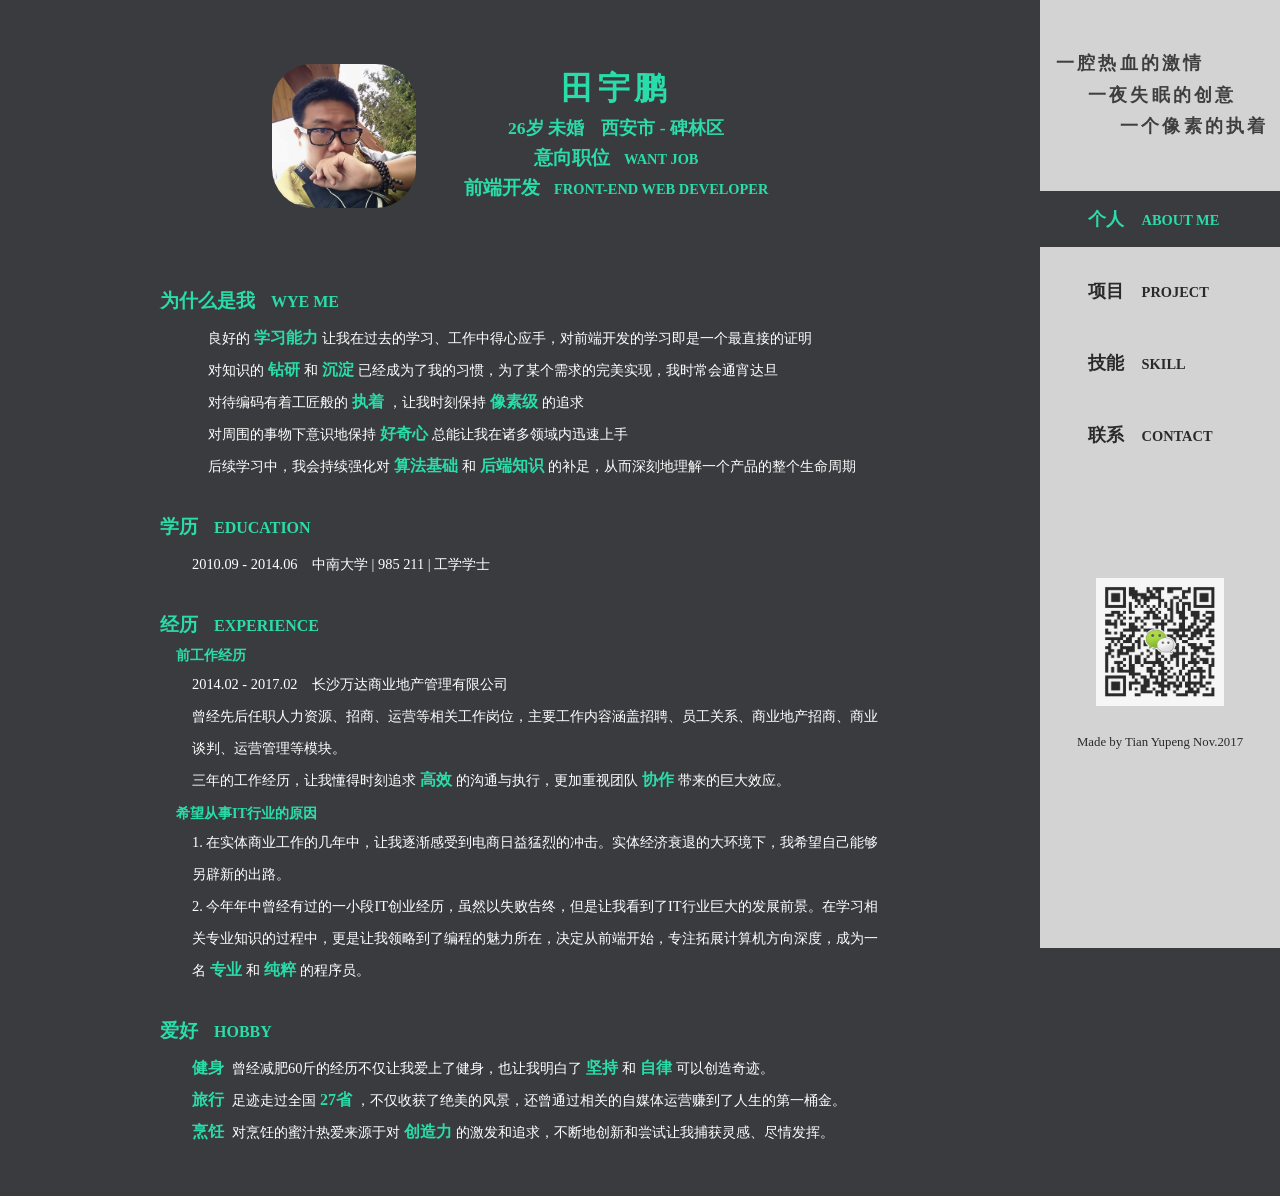
==== resume.html @ 61b3d77f "我的简历" ====
<!DOCTYPE html>
<html lang="zh-Hans">
<head>
	<meta charset="UTF-8">
	<meta http-equiv="X-UA-Compatible" content="IE=Edge,chrome=1">
	<meta name="viewport" content="width=device-width, user-scalable=no, initial-scale=1.0, maximum-scale=1.0, minimum-scale=1.0">
	<title>田宇鹏 TianYupeng</title>
	<link rel="shortcut icon" type="image/x-icon" href="./img/icon.ico">
	<link rel="stylesheet" type="text/css" href="./resume.css">
</head>
<body>
	<section class="rightNav">
		<h3>一腔热血的激情</h3>
		<h3>一夜失眠的创意</h3>
		<h3>一个像素的执着</h3>
		<ol>
			<li class="active">个人&nbsp;&nbsp;&nbsp;&nbsp;<span>ABOUT ME</span></li>
			<li>项目&nbsp;&nbsp;&nbsp;&nbsp;<span>PROJECT</span></li>
			<li>技能&nbsp;&nbsp;&nbsp;&nbsp;<span>SKILL</span></li>
			<li>联系&nbsp;&nbsp;&nbsp;&nbsp;<span>CONTACT</span></li>
		</ol>
		<svg><use xlink:href="#icon-email"></use></svg>
		<svg><use xlink:href="#icon-git"></use></svg>
		<svg><use xlink:href="#icon-blog"></use></svg>
		<svg><use xlink:href="#icon-PDF1"></use></svg>
		<img src="./img/WeChat.png" alt="WeChat">
		<p>Made by Tian Yupeng Nov.2017</p>
	</section>
	<section class="aboutMe active">
		<div>
			<img src="./img/photo.jpg" alt="MyPhoto">
			<div>
				<h1>田宇鹏</h1>
				<h5>26岁 未婚&nbsp;&nbsp;&nbsp;</h5>
				<svg><use xlink:href="#icon-icon"></use></svg>
				<h5>西安市 - 碑林区</h5>
				<h3>意向职位<span>&nbsp;&nbsp;&nbsp;&nbsp;WANT JOB</span></h3>
				<h3>前端开发<span>&nbsp;&nbsp;&nbsp;&nbsp;FRONT-END WEB DEVELOPER</span></h3>
			</div>
		</div>
		<div>
			<h3>为什么是我<span>&nbsp;&nbsp;&nbsp;&nbsp;WYE ME</span></h3>
			<p>良好的<span> 学习能力 </span>让我在过去的学习、工作中得心应手，对前端开发的学习即是一个最直接的证明</p><br/>
			<p>对知识的<span> 钻研 </span>和<span> 沉淀 </span>已经成为了我的习惯，为了某个需求的完美实现，我时常会通宵达旦</p><br/>
			<p>对待编码有着工匠般的<span> 执着 </span>，让我时刻保持<span> 像素级 </span>的追求</p><br/>
			<p>对周围的事物下意识地保持<span> 好奇心 </span>总能让我在诸多领域内迅速上手</p><br/>
			<p>后续学习中，我会持续强化对<span> 算法基础 </span>和<span> 后端知识 </span>的补足，从而深刻地理解一个产品的整个生命周期</p><br/>
		</div>
		<div>
			<h3>学历<span>&nbsp;&nbsp;&nbsp;&nbsp;EDUCATION</span></h3>
			<p>2010.09 - 2014.06&nbsp;&nbsp;&nbsp;&nbsp;中南大学 | 985 211 | 工学学士</p>
		</div>
		<div>
			<h3>经历<span>&nbsp;&nbsp;&nbsp;&nbsp;EXPERIENCE</span></h3>
			<h5>前工作经历</h5>
			<p>2014.02 - 2017.02&nbsp;&nbsp;&nbsp;&nbsp;长沙万达商业地产管理有限公司</p>
			<p>曾经先后任职人力资源、招商、运营等相关工作岗位，主要工作内容涵盖招聘、员工关系、商业地产招商、商业谈判、运营管理等模块。</p>
			<p>三年的工作经历，让我懂得时刻追求<span> 高效 </span>的沟通与执行，更加重视团队<span> 协作 </span>带来的巨大效应。</p>
			<h5>希望从事IT行业的原因</h5>
			<p>1. 在实体商业工作的几年中，让我逐渐感受到电商日益猛烈的冲击。实体经济衰退的大环境下，我希望自己能够另辟新的出路。</p>
			<p>2. 今年年中曾经有过的一小段IT创业经历，虽然以失败告终，但是让我看到了IT行业巨大的发展前景。在学习相关专业知识的过程中，更是让我领略到了编程的魅力所在，决定从前端开始，专注拓展计算机方向深度，成为一名<span> 专业 </span>和<span> 纯粹 </span>的程序员。</p>
		</div>
		<div>
			<h3>爱好<span>&nbsp;&nbsp;&nbsp;&nbsp;HOBBY</span></h3>
			<p><span>健身&nbsp;&nbsp;</span>曾经减肥60斤的经历不仅让我爱上了健身，也让我明白了<span> 坚持 </span>和<span> 自律 </span>可以创造奇迹。</p>
			<p><span>旅行&nbsp;&nbsp;</span>足迹走过全国<span> 27省 </span>，不仅收获了绝美的风景，还曾通过相关的自媒体运营赚到了人生的第一桶金。</p>
			<p><span>烹饪&nbsp;&nbsp;</span>对烹饪的蜜汁热爱来源于对<span> 创造力 </span>的激发和追求，不断地创新和尝试让我捕获灵感、尽情发挥。</p>
		</div>
	</section>
	<section class="project">
		<h1>项目经验&nbsp;&nbsp;&nbsp;&nbsp;Project</h1>
		<ol>
			<li class="music-163">
				<div class="background"></div>
				<div class="header">
					<h3>网易云音乐 - 移动端页面</h3>
					<svg><use xlink:href="#icon-shouji"></use></svg>
				</div>
				<img src="./img/music-163.png" alt="cover">
				<div class="content">
					<p>这是一个非官方的网易云音乐移动端页面，能够实现歌曲的搜索、播放/暂停等功能。</p>
					<p><span>部署：</span>LeanCloud + 七牛云</p>
					<p><span>技术栈：</span>jQuery + Ajax + CSS 3</p>
					<p><span>项目亮点：</span>在线曲库搜索功能，歌词随播放进度滚动。</p>
					<p>（预览请使用移动端模式获得最佳浏览效果）</p>
				</div>
				<div class="footer">
					<svg><use xlink:href="#icon-wangyiyunyinle"></use></svg>
					<svg><use xlink:href="#icon-prog-jquery"></use></svg>
					<svg class="ajax"><use xlink:href="#icon-ajax"></use></svg>
					<svg><use xlink:href="#icon-icon-css"></use></svg>
					<p>查看源码</p>
					<p>点击体验</p>
				</div>
			</li>
			<li class="mafia">
				<div class="background"></div>
				<div class="header">
					<h3>益智类桌游：天黑请闭眼</h3>
					<svg><use xlink:href="#icon-shouji"></use></svg>
					<svg><use xlink:href="#icon-pc"></use></svg>
				</div>
				<img src="./img/mafia.png" alt="cover">
				<div class="content">
					<p>这是一款当下流行的桌游——天黑请闭眼的功能型App。它基本具备了较为完善的游戏功能，可以直接封装成App使用。</p>
					<p><span>功能：</span>设置玩家数量、自动分配角色、判断游戏进度等。</p>
					<p><span>技术栈：</span>原生JS + jQuery</p>
					<p><span>项目亮点：</span>利用滑块设置玩家人数、随机分配玩家身份、页面间的数据传递、自动判断游戏进度和游戏胜负。</p>
					<p>（移动端模式预览效果更佳；同时桌面端也做了响应式处理，不影响预览效果）</p>
				</div>
				<div class="footer">
					<svg class="mafia"><use xlink:href="#icon-miaozhun"></use></svg>
					<svg class="javascript"><use xlink:href="#icon-javascript"></use></svg>
					<svg><use xlink:href="#icon-prog-jquery"></use></svg>
					<p>查看源码</p>
					<p>点击体验</p>
				</div>
			</li>
			<li class="todolist">
				<div class="background"></div>
				<div class="header">
					<h3>ToDoList - 在线备忘录</h3>
					<svg><use xlink:href="#icon-pc"></use></svg>
				</div>
				<img src="./img/todolist.png" alt="cover">
				<div class="content">
					<p>这是一个基于 React 框架的在线待办事项清单，支持云端数据漫游。</p>
					<p><span>功能：</span>登录/注册/密码找回、云端存储/读取数据。</p>
					<p><span>部署：</span>LeanCloud</p>
					<p><span>技术栈：</span>原生JS + React</p>
					<p><span>项目亮点：</span>基于 React 框架实现的项目整体模块化开发，以及依托 LeanCloud 强大的数据支持进行的线上数据存储与读取。</p>
				</div>
				<div class="footer">
					<svg class="todolist"><use xlink:href="#icon-todolist"></use></svg>
					<svg class="javascript"><use xlink:href="#icon-javascript"></use></svg>
					<svg class="react"><use xlink:href="#icon-react"></use></svg>
					<p>查看源码</p>
					<p>点击体验</p>
				</div>
			</li>
			<li class="lol">
				<div class="background"></div>
				<div class="header">
					<h3>英雄联盟官方网站 - PC端首页</h3>
					<svg><use xlink:href="#icon-pc"></use></svg>
				</div>
				<img src="./img/lol.png" alt="cover">
				<div class="content">
					<p>这是一个桌面端 HTML5 静态页面项目，像素级精确还原了英雄联盟官方网站首页。</p>
					<p><span>技术栈：</span>jQuery + HTML5</p>
					<p><span>功能型组件：</span>自制下拉悬框组件、动态背景、自制轮播组件、自制Tab标签切换组件。</p>
					<p><span>项目亮点：</span>追求极致用户体验的轮播组件。</p>
				</div>
				<div class="footer">
					<svg><use xlink:href="#icon-LOL"></use></svg>
					<svg><use xlink:href="#icon-prog-jquery"></use></svg>
					<svg class="html"><use xlink:href="#icon-icon-html"></use></svg>
					<p>查看源码</p>
					<p>点击体验</p>
				</div>
			</li>
		</ol>
		<ul></ul>
	</section>
	<section class="skill">
		<div class="background"></div>
		<h1>专业技能&nbsp;&nbsp;&nbsp;&nbsp;Skill</h1>
		<div class="skillList">
			<ul>
				<li>
					<h3>HTML、CSS 静态页面制作</h3>
					<p> - 像素级实现设计稿，对盒模型、浮动、定位、BFC等核心概念均能熟练掌握</p>
					<p> - 利用媒体查询、Bootstrap栅格系统等方式实现响应式布局</p>
					<p> - 对 HTML5 部分特性、CSS 3 动画均有一定程度的了解</p>
				</li>
				<li>
					<h3>JavaScript、jQuery 的熟练掌握与运用</h3>
					<p> - 对基本概念如作用域链、闭包、异步、面向对象、原型等均有一定的理解和认识</p>
					<p> - 熟悉各种基本DOM节点、事件的操作</p>
					<p> - 能够根据产品的实际需求编写常用的功能型插件，如Tab切换、模态框、轮播、图片的瀑布流布局、木桶布局等</p>
					<p> - 熟悉 ES6 的部分特性</p>
				</li>
			</ul>
			<ul>
				<li>
					<h3>与后端的协同开发</h3>
					<p> - 熟悉 Ajax 请求，了解 JSONP、CORS 等多种跨域策略的原理和实现方式</p>
					<p> - 能够熟练运用懒加载、函数节流等性能优化策略</p>
				</li>
				<li>
					<h3>框架与工具</h3>
					<p> - 对当下主流的 React 框架有一定了解和使用经验</p>
					<p> - 能够进行模块化编程，使用 Webpack、RequireJS、Gulp.js 等多种方式处理工作流</p>
					<p> - 能够使用 Sass 工具对代码进行相应的预编译处理</p>
				</li>
				<li>
					<h3>其它</h3>
					<p> - 对移动端开发流程有一定的了解和认识</p>
					<p> - 目前正在对 Node.js 的学习探索中</p>
				</li>
			</ul>
		</div>
		<ul class="skillLabels">
			<li class="active">HTML / HTML5</li>
			<li class="active">CSS / CSS 3</li>
			<li class="active">JavaScript</li>
			<li class="active">jQuery</li>
			<li class="active">React</li>
			<li class="active">Bootstrap</li>
			<li class="active">Ajax</li>
			<li class="active">Webpack</li>
			<li>RequireJS</li>
			<li>Gulp.js</li>
			<li class="active">Sass</li>
			<li>HTTP</li>
			<li>Photoshop</li>
		</ul>
	</section>
	<section class="contact">
		<h1>与我联系&nbsp;&nbsp;&nbsp;&nbsp;Contact</h1>
		<div>
			<h3>Tel/WeChat：<span>185-9205-1215</span></h3>
			<h3>E-mail：<span>Tiany_Comeon@163.com</span></h3>
			<h3>Web/GitHub：<a href="https://github.com/330387398" target="view_window">https://github.com/330387398</a></h3>
		</div>
	</section>
	<script src="https://at.alicdn.com/t/font_375856_a54xyzhnbz30izfr.js"></script>
	<script src="https://code.jquery.com/jquery-3.2.1.min.js"></script>
	<script src="./resume.js"></script>
</body>
</html>
---- resume.css ----
/*--------------------------------------------------reset css--------------------------------------------------*/

* { margin: 0; padding: 0; }
body { background: #3A3B3F; overflow-y: scroll; }
body > .active { display: block; }
ol, ul, li { list-style: none; }


/*--------------------------------------------------rightNav---------------------------------------------------*/

.rightNav {
	position: fixed;
	right: 0;
	padding-top: 3rem;
	width: 15rem;
	height: 100vh;
	background: #D3D3D3;
}
.rightNav > h3 {
	margin-left: 1rem;
	font-size: 1.1rem;
	color: black;
	line-height: 1.8;
	letter-spacing: .2rem;
	opacity: .7;
	cursor: default;
}
.rightNav > h3:nth-of-type(2) {
	margin-left: 3rem;
}
.rightNav > h3:nth-of-type(3) {
	margin-left: 5rem;
}

/*导航标签*/
.rightNav > ol {
	margin: 3rem 0 2rem 0;
	font-weight: bold;
}
.rightNav > ol > li {
	margin: 1rem 0;
	padding: 1rem 0 1rem 3rem;
	font-size: 1.1rem;
	opacity: .8;
	cursor: pointer;
	transition: .3s;
}
.rightNav > ol > li:hover {
	color: #29DCA9;
	opacity: 1;
}
.rightNav > ol > li.active {
	color: #29DCA9;
	background: #3A3B3F;
	opacity: 1;
}
.rightNav > ol > li > span {
	font-size: .9rem;
}

/*svg图标*/
.rightNav > svg {
	float: left;
	width: 2.5rem;
	height: 2.5rem;
	opacity: .5;
	cursor: pointer;
	transition: .3s;
}
@keyframes shake {
	0% {
		transform: scale(1, 1)
	}
	40% {
		transform: scale(1.2, .8)
	}
	55% {
		transform: scale(.8, 1.2)
	}
	70% {
		transform: scale(1.1, .9)
	}
	85% {
		transform: scale(.9, 1.1)
	}
	100% {
		transform: scale(1, 1)
	}
}
.rightNav > svg:hover {
	opacity: 1;
	animation: shake .6s;
}
.rightNav > svg:first-of-type {
	margin: .3rem .5rem 0 1.8rem;
}
.rightNav > svg:nth-of-type(2) {
	margin: .25rem .2rem 0 0;
}
.rightNav > svg:nth-of-type(3) {
	width: 3.1rem;
	height: 3.1rem;
}
.rightNav > svg:nth-of-type(4) {
	margin: .2rem 0 0 .25rem;
	width: 2.55rem;
	height: 2.55rem;
}

.rightNav > img {
	display: block;
	margin: 7.2rem auto 1.8rem auto;
	width: 8rem;
	height: 8rem;
	opacity: .8;
}
.rightNav > p {
	font-size: .8rem;
	color: black;
	text-align: center;
	opacity: .8;
	cursor: default;
}


/*---------------------------------------------------aboutMe---------------------------------------------------*/

.aboutMe {
	display: none;
	padding-bottom: 3rem;
	width: calc(100% - 15rem);
	text-align: center;
}
.aboutMe > div {
	margin: 0 auto;
	padding-top: 2rem;
	width: 720px;
	text-align: left;
}
.aboutMe > div > h3 {
	margin-bottom: .5rem;
	color: #29DCA9;
}
.aboutMe > div > h3 > span {
	font-size: 1rem;
}
.aboutMe > div > p {
	margin-left: 2rem;
	font-size: .9rem;
	color: white;
	line-height: 2rem;
}
.aboutMe > div > p > span {
	font-size: 1rem;
	color: #29DCA9;
	font-weight: bold;
}
.aboutMe > div > h5 {
	margin: .5rem 0 .2rem 1rem;
	font-size: .9rem;
	color: #29DCA9;
}
.aboutMe > div:first-child {
	display: inline-block; 
	margin-bottom: 3rem;
	padding-top: 4rem;
	width: auto;
}
.aboutMe > div:first-child > img {
	float: left;
	margin-right: 3rem;
	width: 9rem;
	height: 9rem;
	border-radius: 40px;
}
.aboutMe > div:first-child > div {
	display: inline-block;
	position: relative;
	color: #29DCA9;
	text-align: center;
}
.aboutMe > div:first-child h1 {
	font-size: 2rem;
	line-height: 3rem;
	letter-spacing: .3rem;
}
.aboutMe > div:first-child h5 {
	display: inline;
	font-family: "黑体";
	font-size: 1.1rem;
	line-height: 2rem;
}
.aboutMe > div:first-child svg {
	position: absolute;
	top: 3.3rem;
	left: 7.7rem;
	width: 1.3rem;
	height: 1.3rem;
}
.aboutMe > div:first-child h3 {
	font-size: 1.2rem;
	line-height: 1.8rem;
}
.aboutMe > div:first-child h3 > span {
	font-size: .9rem;
}
.aboutMe > div:nth-of-type(2) {
	position: relative;
}
.aboutMe > div:nth-of-type(2) > svg {
	position: absolute;
	left: 1.2rem;
	width: 1.5rem;
	height: 1.5rem;
}
.aboutMe > div:nth-of-type(2) > p {
	display: inline;
	margin-left: 3rem;
}


/*---------------------------------------------------project---------------------------------------------------*/

.project {
	display: none;
	padding-top: 4rem;
	width: calc(100% - 15rem);
	text-align: center;
}
.project > h1 {
	font-size: 2rem;
	color: #29DCA9;
}

/*项目列表*/
.project > ol {
	display: flex;
	flex-direction: column;
	margin-bottom: 3rem;
	align-items: center;
}
.project > ol > li {
	position: relative;
	margin: 4rem 0 3rem 0;
	max-width: 650px;
	overflow: hidden;
}
.project > ol > li > .background {
	display: block;
    position: absolute;
    top: 0;
    right: 0;
    bottom: 0;
    left: 0;
    z-index: -1;
    filter: blur(25px);
}
.project > ol > .music-163 > .background {
	background: url(./img/music-163.png);
}
.project > ol > .mafia > .background {
	background: url(./img/mafia.jpg);
}
.project > ol > .todolist > .background {
	background: url(./img/todolist.jpg);
}
.project > ol > .lol > .background {
	background: url(./img/lol.jpg);
}
.project > ol > li > .header {
	display: flex;
}
.project > ol > li > .header > h3 {
	margin-left: 2rem;
	font-size: 1.1rem;
	color: #29DCA9;
	line-height: 3.5rem;
	letter-spacing: .1rem;
	text-align: left;
}
.project > ol > li > .header > svg {
	margin-left: 1rem;
	width: 2.2rem;
	height: 3.5rem;
}
.project > ol > li > img {
	width: 100%;
	cursor: pointer;
}
.project > ol > li > .content {
	margin: 1.5rem 3rem 1.2rem 3rem;
}
.project > ol > li > .content > p {
	margin: .5rem 0;
	font-size: .9rem;
	color: white;
	line-height: 1.8;
	text-align: left;
}
.project > ol > li > .content span {
	color: #29DCA9;
	font-weight: bold;
}
.project > ol > li > .footer {
	padding-left: 3rem;
	border-top: 1px solid rgba(41, 220, 169, .2);
}
.project > ol > li > .footer > svg {
	float: left;
	margin-right: 1rem;
	width: 2.5rem;
	height: 4rem;
}
.project > ol > li > .footer > .ajax {
	margin: 0 .5rem 0 -.2rem;
	width: 4rem;
}
.project > ol > li > .footer > .mafia {
	width: 3.2rem;
}
.project > ol > li > .footer > .javascript {
	margin-left: -.5rem;
}
.project > ol > li > .footer > .todolist {
	margin-right: 1.6rem;
}
.project > ol > li > .footer > .react {
	margin-top: -.1rem;
	height: 4.2rem;
}
.project > ol > li > .footer > .html {
	margin: .1rem 0 0 .2rem;
	width: 2.4rem;
}
.project > ol > li > .footer > p {
	float: right;
	margin: 1rem;
	padding: .3rem 1rem;
	font-size: .9rem;
	color: white;
	line-height: 1.4rem;
	border: 1px solid rgba(41, 220, 169, .5);
	border-radius: 10px;
	cursor: pointer;
	transition: .1s;
}
.project > ol > li > .footer > p:nth-of-type(1) {
	margin: 1rem 3rem 1rem .5rem;
}
.project > ol > li > .footer > p:hover {
	color: #29DCA9;
}

/*项目Tab切换按钮*/
.project > ul {
	position: fixed;
	top: 50%;
	right: 17rem;
	transition: .3s;
}
.project > ul > li {
	margin: .5rem 0 .5rem 0;
	width: .8rem;
	height: .8rem;
	background: #232323;
	border-radius: 50%;
	cursor: pointer;
	transition: .3s;
}
.project > ul > li.hover {
	margin-bottom: .9rem;
	background: #29DCA9;
	transform: scale(1.5);
}
.project > ul > li.active {
	background: #29DCA9;
}


/*----------------------------------------------------skill----------------------------------------------------*/

.skill {
	display: none;
	padding-top: 4rem;
	width: calc(100% - 15rem);
	color: #29DCA9;
}
.skill > .background {
	position: fixed;
    top: 0;
    right: 0;
    bottom: 0;
    left: 0;
    z-index: -1;
    background: url(./img/background.jpg);
    background-size: cover;
}
.skill > h1 {
	font-size: 2rem;
	text-align: center;
}
.skill > .skillList {
	display: flex;
	position: relative;
	margin: 2rem auto 0 auto;
    max-width: 960px;
    justify-content: space-around;
    overflow: hidden;
}
.skill > .skillList::after {
	content: '';
	display: block;
    position: absolute;
    top: 0;
    right: 0;
    bottom: 0;
    left: 0;
    z-index: -1;
    background: url(./img/background.jpg);
    background-size: cover;
    overflow: hidden;
    filter: blur(25px);	
}
.skill > .skillList > ul {
	margin: 1rem 0 2rem 0;
	width: 40%;
}
.skill > .skillList h3 {
	margin: 1rem 0 .3rem 0;
}
.skill > .skillList p {
	font-size: .9rem;
	color: white;
	line-height: 2;
}
.skill > .skillLabels {
	margin: 1.6rem auto 0 auto;
	max-width: 720px;
	color: white;
}
.skill > .skillLabels > li {
	float: left;
	margin: .6rem 1rem 0 0;
	padding: .5rem 1rem;
	font-size: .9rem;
	background: #3A3B3F;
	border: 2px solid gray;
	border-radius: 10px;
}
.skill > .skillLabels > li.active {
	color: #29DCA9;
	border: 2px solid #29DCA9;
}

/*---------------------------------------------------contact---------------------------------------------------*/

.contact {
	display: none;
	padding-top: 11rem;
	width: calc(100% - 15rem);
	color: #29DCA9;
}
.contact > h1 {
	margin-bottom: 6rem;
	font-size: 2rem;
	text-align: center;
}
.contact > div {
	margin: 0 auto;
	width: 30rem;
	text-align: center;
}
.contact > div > h3 {
	margin: 3rem 0 3rem 0;
}
.contact > div > h3 > a {
	color: #29DCA9;
}
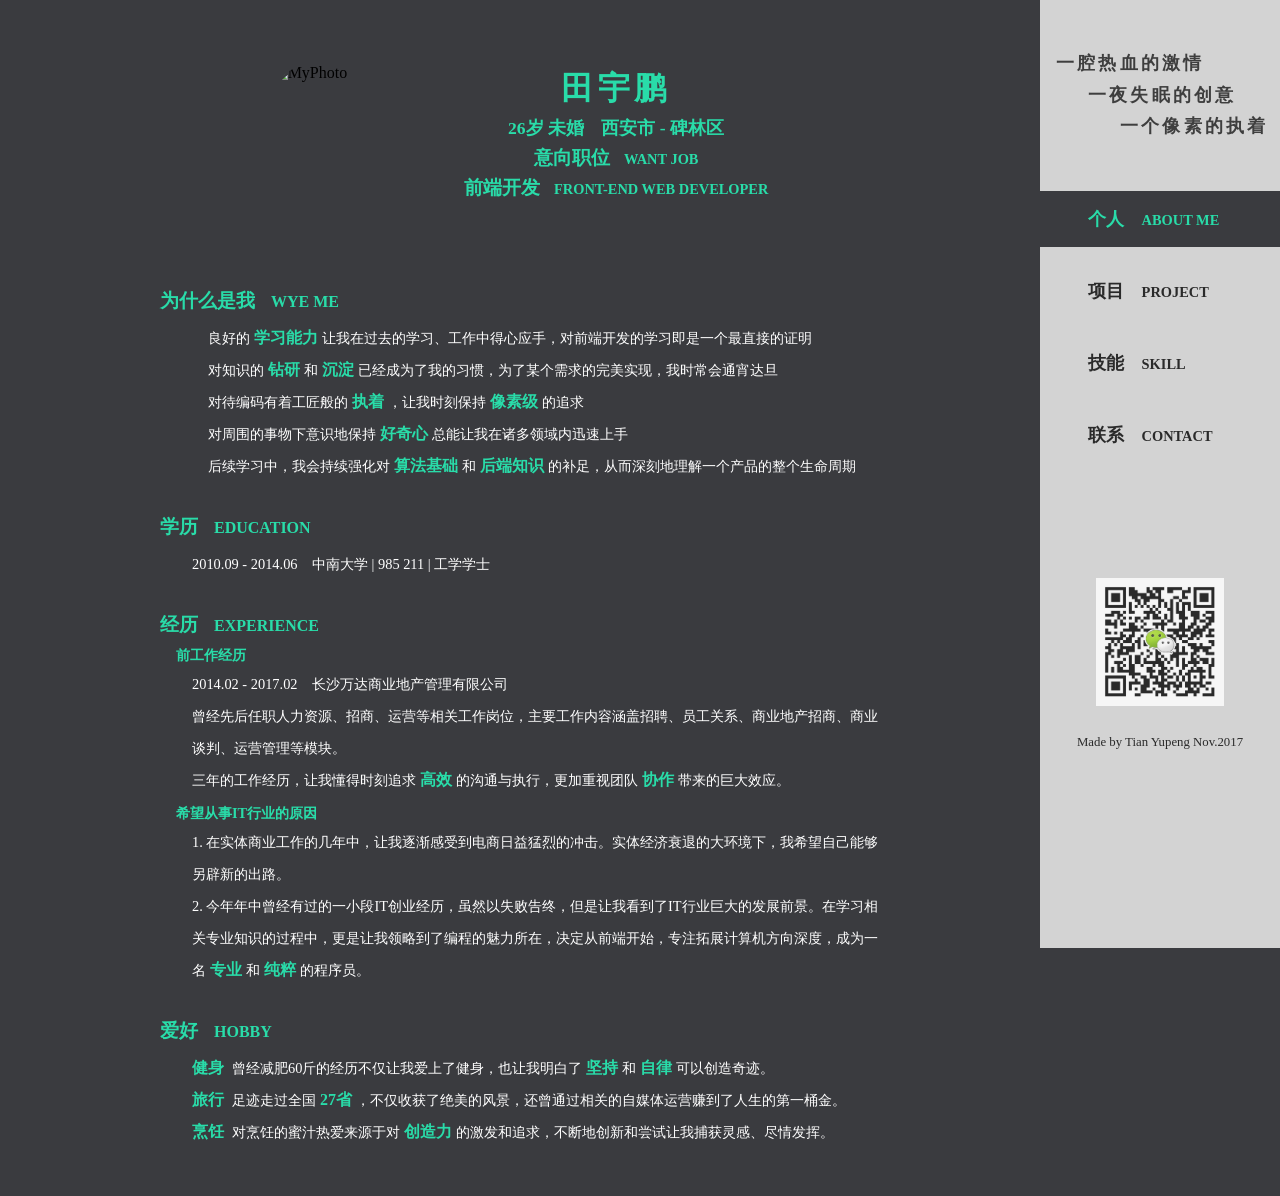
==== commit c5164b86: "更新图片地址" ====
--- a/resume.html
+++ b/resume.html
@@ -28,7 +28,7 @@
 	</section>
 	<section class="aboutMe active">
 		<div>
-			<img src="./img/photo.jpg" alt="MyPhoto">
+			<img src="https://i.loli.net/2017/11/19/5a1127ba836a3.jpg" alt="MyPhoto">
 			<div>
 				<h1>田宇鹏</h1>
 				<h5>26岁 未婚&nbsp;&nbsp;&nbsp;</h5>
@@ -76,7 +76,7 @@
 					<h3>网易云音乐 - 移动端页面</h3>
 					<svg><use xlink:href="#icon-shouji"></use></svg>
 				</div>
-				<img src="./img/music-163.png" alt="cover">
+				<img src="https://i.loli.net/2017/09/14/59ba9371558e3.png" alt="cover">
 				<div class="content">
 					<p>这是一个非官方的网易云音乐移动端页面，能够实现歌曲的搜索、播放/暂停等功能。</p>
 					<p><span>部署：</span>LeanCloud + 七牛云</p>
@@ -100,7 +100,7 @@
 					<svg><use xlink:href="#icon-shouji"></use></svg>
 					<svg><use xlink:href="#icon-pc"></use></svg>
 				</div>
-				<img src="./img/mafia.png" alt="cover">
+				<img src="https://i.loli.net/2017/11/19/5a11274ee7820.png" alt="cover">
 				<div class="content">
 					<p>这是一款当下流行的桌游——天黑请闭眼的功能型App。它基本具备了较为完善的游戏功能，可以直接封装成App使用。</p>
 					<p><span>功能：</span>设置玩家数量、自动分配角色、判断游戏进度等。</p>
@@ -122,7 +122,7 @@
 					<h3>ToDoList - 在线备忘录</h3>
 					<svg><use xlink:href="#icon-pc"></use></svg>
 				</div>
-				<img src="./img/todolist.png" alt="cover">
+				<img src="https://i.loli.net/2017/11/19/5a112796e2c63.png" alt="cover">
 				<div class="content">
 					<p>这是一个基于 React 框架的在线待办事项清单，支持云端数据漫游。</p>
 					<p><span>功能：</span>登录/注册/密码找回、云端存储/读取数据。</p>
@@ -144,7 +144,7 @@
 					<h3>英雄联盟官方网站 - PC端首页</h3>
 					<svg><use xlink:href="#icon-pc"></use></svg>
 				</div>
-				<img src="./img/lol.png" alt="cover">
+				<img src="https://ooo.0o0.ooo/2017/09/14/59ba937157950.png" alt="cover">
 				<div class="content">
 					<p>这是一个桌面端 HTML5 静态页面项目，像素级精确还原了英雄联盟官方网站首页。</p>
 					<p><span>技术栈：</span>jQuery + HTML5</p>
--- a/resume.css
+++ b/resume.css
@@ -256,16 +256,16 @@
     filter: blur(25px);
 }
 .project > ol > .music-163 > .background {
-	background: url(./img/music-163.png);
+	background: url(https://i.loli.net/2017/09/14/59ba9371558e3.png);
 }
 .project > ol > .mafia > .background {
-	background: url(./img/mafia.jpg);
+	background: url(https://i.loli.net/2017/11/19/5a1127301b2c5.jpg);
 }
 .project > ol > .todolist > .background {
-	background: url(./img/todolist.jpg);
+	background: url(https://i.loli.net/2017/11/19/5a1127a929f32.jpg);
 }
 .project > ol > .lol > .background {
-	background: url(./img/lol.jpg);
+	background: url(https://i.loli.net/2017/11/19/5a1126ce74c4f.jpg);
 }
 .project > ol > li > .header {
 	display: flex;
@@ -392,7 +392,7 @@
     bottom: 0;
     left: 0;
     z-index: -1;
-    background: url(./img/background.jpg);
+    background: url(https://i.loli.net/2017/09/18/59bfdc95e3474.jpg);
     background-size: cover;
 }
 .skill > h1 {
@@ -416,7 +416,7 @@
     bottom: 0;
     left: 0;
     z-index: -1;
-    background: url(./img/background.jpg);
+    background: url(https://i.loli.net/2017/09/18/59bfdc95e3474.jpg);
     background-size: cover;
     overflow: hidden;
     filter: blur(25px);	
